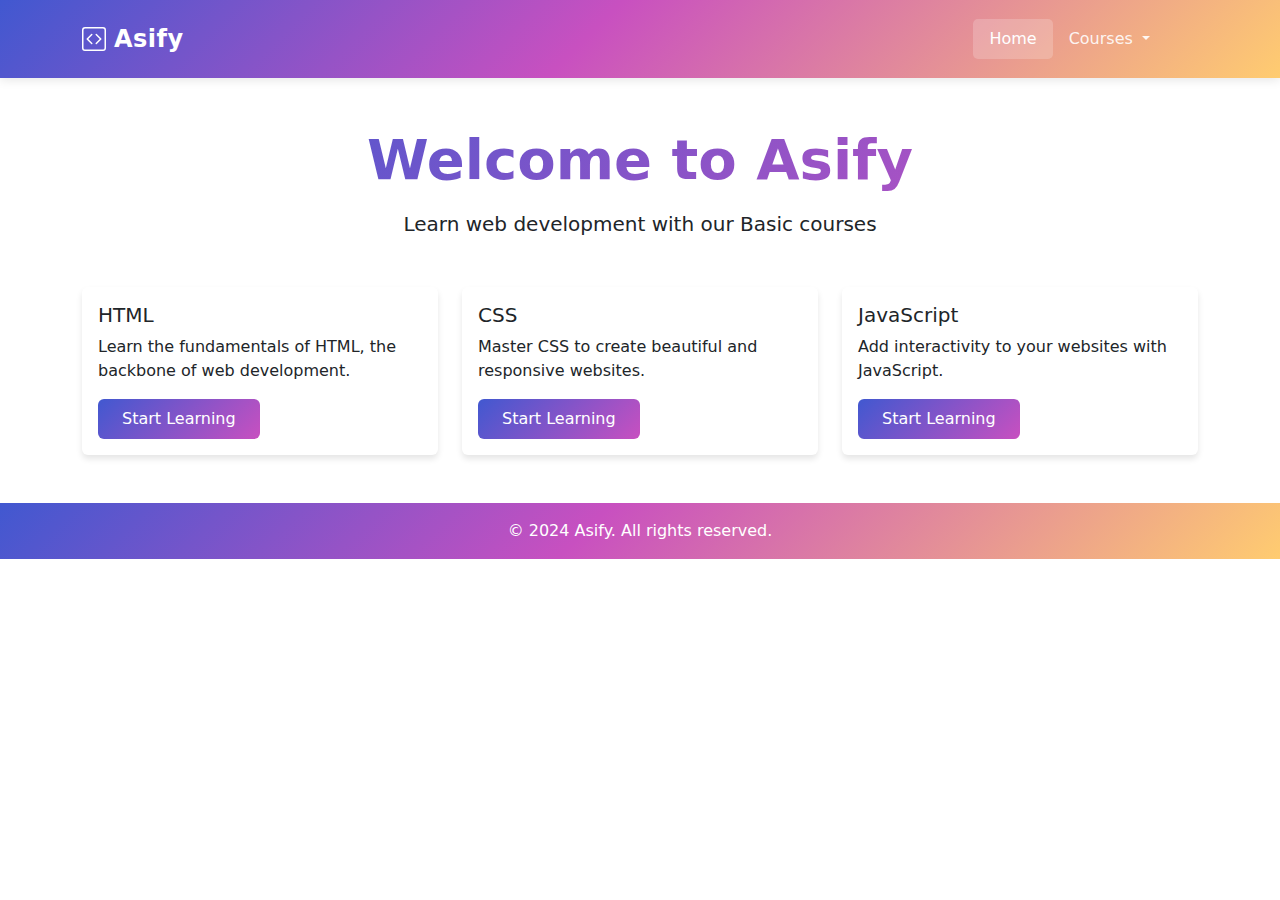
==== index.html @ 1b2835b7 "commit changes" ====
<!DOCTYPE html>
<html lang="en">
<head>
    
    <meta charset="UTF-8">
    <meta name="viewport" content="width=device-width, initial-scale=1.0">
    <title>Asify - Web Development Learning Platform</title>
    <link href="https://cdn.jsdelivr.net/npm/bootstrap@5.3.0/dist/css/bootstrap.min.css" rel="stylesheet">
    <link rel="stylesheet" href="style.css">
    <style>
    .navbar {
        background: linear-gradient(135deg, #4158D0 0%, #C850C0 46%, #FFCC70 100%);
        padding: 1rem 2rem;
        box-shadow: 0 2px 10px rgba(0, 0, 0, 0.1);
    }
  
    .navbar-brand {
        color: white !important;
        font-size: 1.5rem;
        font-weight: 700;
        letter-spacing: 0.5px;
    }
  
    .navbar-brand:hover {
        transform: translateY(-1px);
        transition: transform 0.2s ease;
    }
  
    .navbar-nav {
        margin-left: auto;
    }
  
    .nav-link {
        color: rgba(255, 255, 255, 0.9) !important;
        font-weight: 500;
        padding: 0.5rem 1rem !important;
        border-radius: 5px;
        transition: all 0.3s ease;
    }
  
    .nav-link:hover {
        color: white !important;
        background: rgba(255, 255, 255, 0.1);
        transform: translateY(-1px);
    }
  
    .nav-link.active {
        background: rgba(255, 255, 255, 0.2);
        color: white !important;
    }
  
    .dropdown-menu {
        border: none;
        box-shadow: 0 4px 12px rgba(0, 0, 0, 0.1);
        border-radius: 8px;
        padding: 0.5rem;
    }
  
    .dropdown-item {
        padding: 0.5rem 1rem;
        border-radius: 5px;
        transition: all 0.2s ease;
    }
  
    .dropdown-item:hover {
        background-color: #f8f9fa;
        transform: translateX(5px);
    }
  
    .navbar-toggler {
        border: none;
        padding: 0.5rem;
        background-color: rgba(255, 255, 255, 0.1);
    }
  
    .navbar-toggler:focus {
        box-shadow: none;
    }
  
    .navbar-toggler-icon {
        background-image: url("data:image/svg+xml,%3csvg xmlns='http://www.w3.org/2000/svg' viewBox='0 0 30 30'%3e%3cpath stroke='rgba%28255, 255, 255, 0.9%29' stroke-linecap='round' stroke-miterlimit='10' stroke-width='2' d='M4 7h22M4 15h22M4 23h22'/%3e%3c/svg%3e");
    }
  
    /* Add animation for dropdown */
    .dropdown-menu.show {
        animation: slideIn 0.3s ease;
    }
  
    @keyframes slideIn {
        from {
            opacity: 0;
            transform: translateY(-10px);
        }
        to {
            opacity: 1;
            transform: translateY(0);
        }
    }
  
    /* Add badge for new items */
    .badge-new {
        background: #FF4B4B;
        color: white;
        font-size: 0.7rem;
        padding: 0.2rem 0.5rem;
        border-radius: 10px;
        margin-left: 0.5rem;
        animation: pulse 2s infinite;
    }
  
    @keyframes pulse {
        0% { transform: scale(1); }
        50% { transform: scale(1.1); }
        100% { transform: scale(1); }
    }
    </style>
</head>
<body>
    <nav class="navbar navbar-expand-lg">
        <div class="container">
            <a class="navbar-brand d-flex align-items-center" href="#">
                <svg xmlns="http://www.w3.org/2000/svg" width="24" height="24" fill="currentColor" class="bi bi-code-square me-2" viewBox="0 0 16 16">
                    <path d="M14 1a1 1 0 0 1 1 1v12a1 1 0 0 1-1 1H2a1 1 0 0 1-1-1V2a1 1 0 0 1 1-1h12zM2 0a2 2 0 0 0-2 2v12a2 2 0 0 0 2 2h12a2 2 0 0 0 2-2V2a2 2 0 0 0-2-2H2z"/>
                    <path d="M6.854 4.646a.5.5 0 0 1 0 .708L4.207 8l2.647 2.646a.5.5 0 0 1-.708.708l-3-3a.5.5 0 0 1 0-.708l3-3a.5.5 0 0 1 .708 0zm2.292 0a.5.5 0 0 0 0 .708L11.793 8l-2.647 2.646a.5.5 0 0 0 .708.708l3-3a.5.5 0 0 0 0-.708l-3-3a.5.5 0 0 0-.708 0z"/>
                </svg>
                Asify
            </a>
            
            <button class="navbar-toggler" type="button" data-bs-toggle="collapse" data-bs-target="#navbarNav">
                <span class="navbar-toggler-icon"></span>
            </button>
            
            <div class="collapse navbar-collapse" id="navbarNav">
                <ul class="navbar-nav">
                    <li class="nav-item">
                        <a class="nav-link active" href="index.html">Home</a>
                    </li>
                    <li class="nav-item dropdown">
                        <a class="nav-link dropdown-toggle" href="#" id="coursesDropdown" role="button" data-bs-toggle="dropdown">
                            Courses
                        </a>
                        <ul class="dropdown-menu">
                            <li><a class="dropdown-item" href="html1.html">
                                <i class="bi bi-code-slash me-2"></i>HTML
                             
                            </a></li>
                            <li><a class="dropdown-item" href="css1.html">
                                <i class="bi bi-brush me-2"></i>CSS
                            </a></li>
                            <li><a class="dropdown-item" href="javascript.html">
                                <i class="bi bi-brush me-2"></i>JAVASCRIPT
                            </a></li>
                            <li><hr class="dropdown-divider"></li>
                            
                        </ul>
                    </li>
                    
                  </li>
                  
                    <li class="nav-item">
                        <a class="nav-link" href="#" data-bs-toggle="modal" data-bs-target="#searchModal">
                            <i class="bi bi-search"></i>
                        </a>
                    </li>
                </ul>
            </div>
        </div>
    </nav>

    <main class="container my-5">
        <section class="text-center mb-5">
            <h1 class="display-4 mb-3">Welcome to Asify</h1>
            <p class="lead">Learn web development with our Basic courses</p>
        </section>

        <div class="row g-4">
            <div class="col-md-4">
                <div class="card h-100">
                    <div class="card-body">
                        <h5 class="card-title">HTML</h5>
                        <p class="card-text">Learn the fundamentals of HTML, the backbone of web development.</p>
                        <a href="html1.html" class="btn btn-primary">Start Learning</a>
                    </div>
                </div>
            </div>
            <div class="col-md-4">
                <div class="card h-100">
                    <div class="card-body">
                        <h5 class="card-title">CSS</h5>
                        <p class="card-text">Master CSS to create beautiful and responsive websites.</p>
                        <a href="css1.html" class="btn btn-primary">Start Learning</a>
                    </div>
                </div>
            </div>
            <div class="col-md-4">
                <div class="card h-100">
                    <div class="card-body">
                        <h5 class="card-title">JavaScript</h5>
                        <p class="card-text">Add interactivity to your websites with JavaScript.</p>
                        <a href="javascript.html" class="btn btn-primary">Start Learning</a>
                    </div>
                </div>
            </div>
        </div>
    </main>

    <footer class="text-white text-center py-3 mt-5" style="background: linear-gradient(135deg, #4158D0 0%, #C850C0 46%, #FFCC70 100%);">
        <p class="mb-0">&copy; 2024 Asify. All rights reserved.</p>
    </footer>
    
    <script src="https://cdn.jsdelivr.net/npm/bootstrap@5.3.0/dist/js/bootstrap.bundle.min.js"></script>
</body>
</html>
---- style.css ----
.card {
    transition: transform 0.3s ease;
    border: none;
    box-shadow: 0 4px 6px rgba(0, 0, 0, 0.1);
}

.card:hover {
    transform: translateY(-5px);
}

.btn-primary {
    background: linear-gradient(135deg, #4158D0 0%, #C850C0 100%);
    border: none;
    padding: 0.5rem 1.5rem;
    transition: all 0.3s ease;
}

.btn-primary:hover {
    transform: translateY(-2px);
    box-shadow: 0 4px 8px rgba(0, 0, 0, 0.2);
}

.display-4 {
    background: linear-gradient(135deg, #4158D0 0%, #C850C0 100%);
    -webkit-background-clip: text;
    -webkit-text-fill-color: transparent;
    font-weight: bold;
}

/* Quiz styles */
.quiz-container {
    max-width: 600px;
    margin: 2rem auto;
    padding: 2rem;
    background: white;
    border-radius: 10px;
    box-shadow: 0 4px 6px rgba(0, 0, 0, 0.1);
}

.quiz-option {
    display: block;
    width: 100%;
    padding: 1rem;
    margin: 0.5rem 0;
    border: 2px solid #e9ecef;
    border-radius: 5px;
    background: white;
    transition: all 0.3s ease;
}

.quiz-option:hover {
    background: #f8f9fa;
    transform: translateX(5px);
}

/* Course content styles */
.course-section {
    margin-bottom: 3rem;
}

.code-example {
    background: #f8f9fa;
    padding: 1.5rem;
    border-radius: 8px;
    margin: 1rem 0;
    font-family: monospace;
    overflow-x: auto;
}
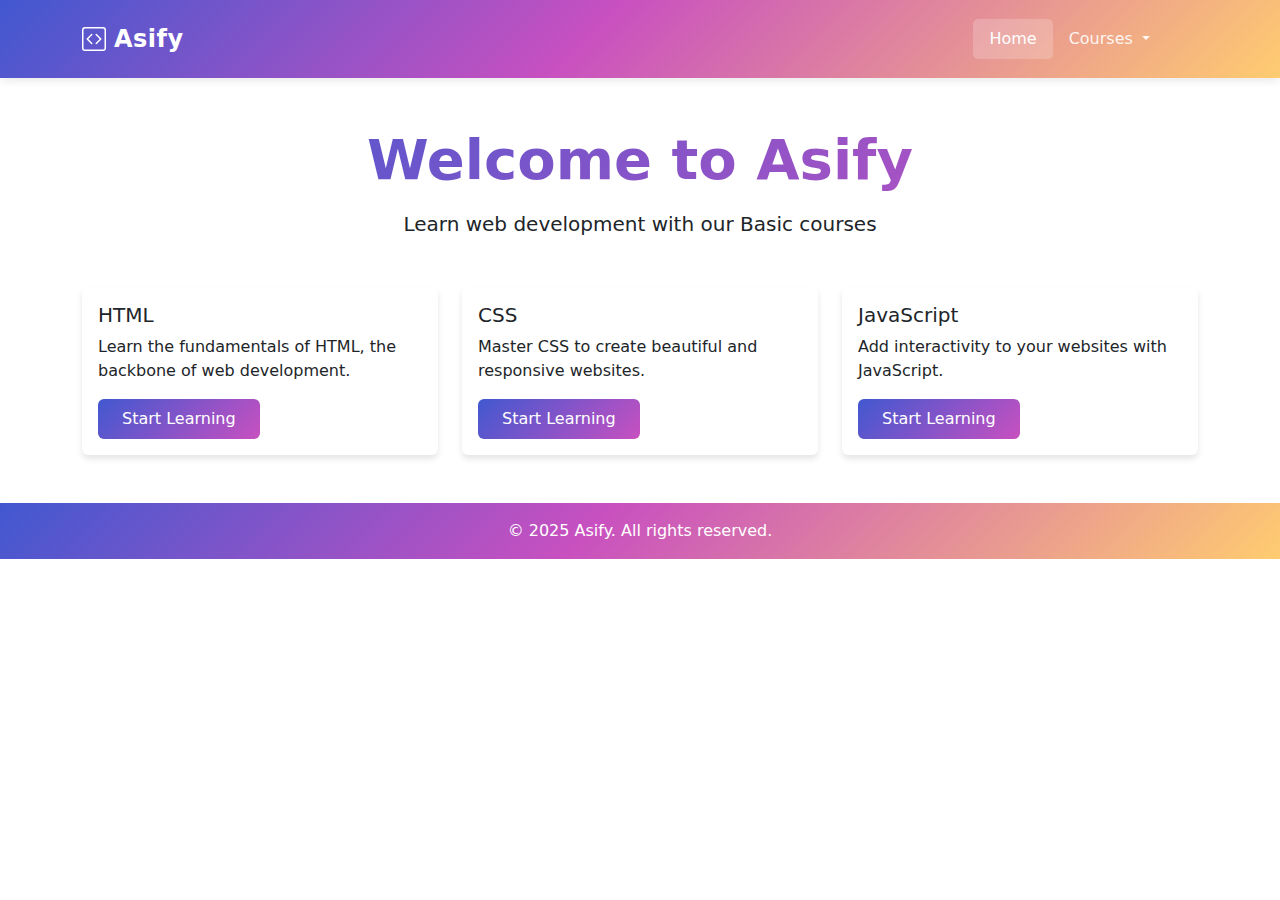
==== commit 414d6e88: "year changed" ====
--- a/index.html
+++ b/index.html
@@ -205,7 +205,7 @@
     </main>
 
     <footer class="text-white text-center py-3 mt-5" style="background: linear-gradient(135deg, #4158D0 0%, #C850C0 46%, #FFCC70 100%);">
-        <p class="mb-0">&copy; 2024 Asify. All rights reserved.</p>
+        <p class="mb-0">&copy; 2025 Asify. All rights reserved.</p>
     </footer>
     
     <script src="https://cdn.jsdelivr.net/npm/bootstrap@5.3.0/dist/js/bootstrap.bundle.min.js"></script>
